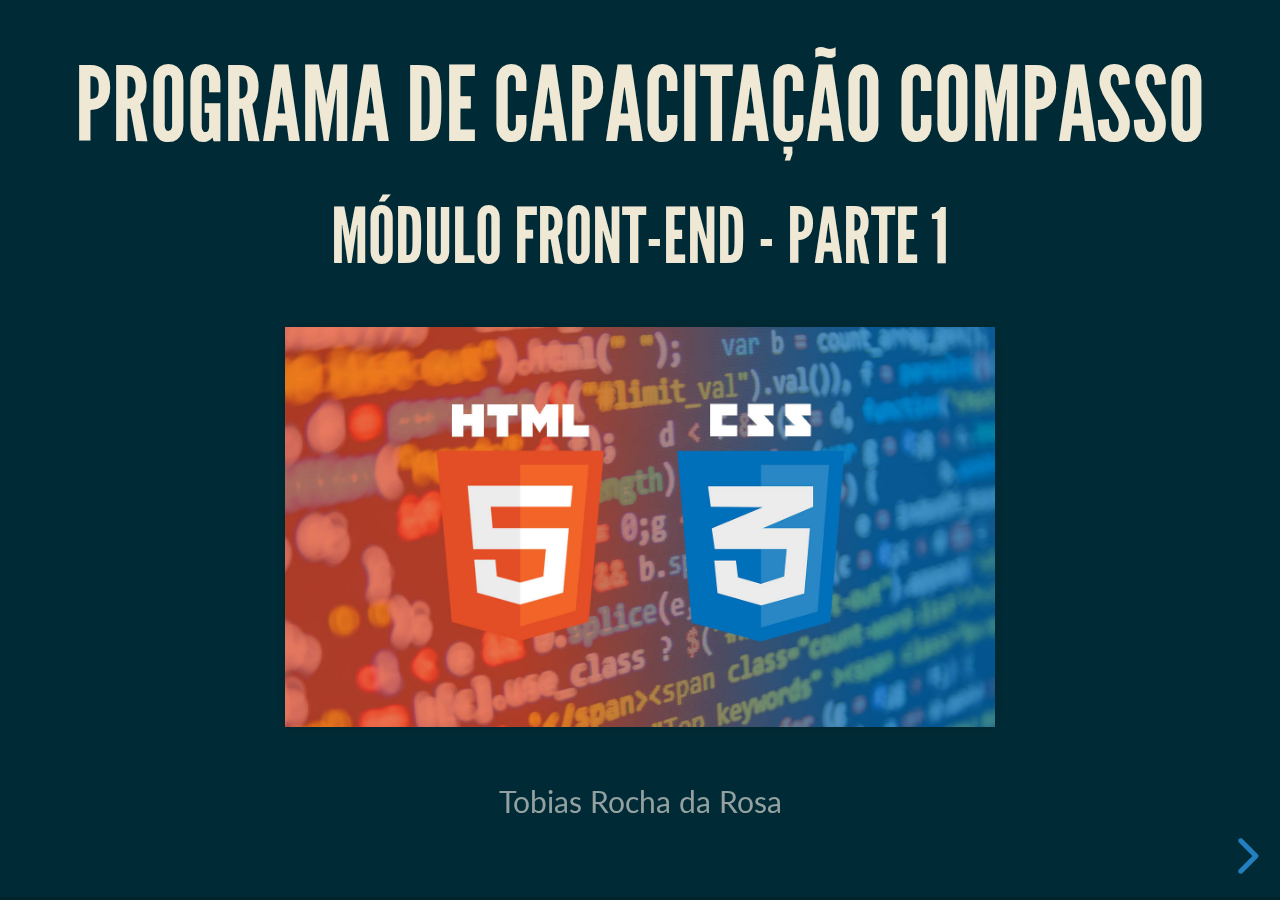
==== aula-01/index.html @ f0e47bf0 "first commit" ====
<!doctype html>
<html lang="pt-br">
	<head>
		<title>Programa de Capacitação Compasso - Módulo Front end</title>

		<meta charset="utf-8">
		<meta name="description" content="A framework for easily creating beautiful presentations using HTML">
		<meta name="author" content="TObias Rocha da Rosa">
		<meta name="apple-mobile-web-app-capable" content="yes">
		<meta name="apple-mobile-web-app-status-bar-style" content="black-translucent">
		<meta name="viewport" content="width=device-width, initial-scale=1.0, maximum-scale=1.0, user-scalable=no">

		<link rel="stylesheet" href="../css/reveal.css">
		<link rel="stylesheet" href="../css/theme/moon.css" id="theme">
		<link rel="stylesheet" href="../lib/css/zenburn.css">

		<!--[if lt IE 9]>
		<script src="lib/js/html5shiv.js"></script>
		<![endif]-->
	</head>
	<body>
		<div class="reveal">
			<div class="slides">
				<section>
					<h2>Programa de Capacitação Compasso</h2>
					<h3>Módulo front-end - parte 1</h3>
					<img class="img-index" src="../img/01.jpg">
					<p>
						<small>Tobias Rocha da Rosa</small>
					</p>
				</section>
				<section>
					<h2>
						Olá, eu sou o Tobias 
						<img class="icon-hello" src="../img/02.png">
					</h2>
					<ul>
						<li>Desenvolvedor front-end +- 5 anos</li>
						<li>Entusiasta do mundo OpenSource</li>
						<li>Trabalho na compasso há 2 anos e 5 meses</li>
					</ul>
				</section>
				<section>
					<h2>Tecnologias com as quais já trabalhei</h2>
					<img src="../img/technologies.png">
				</section>
				<section>
					<h2>Alguns projetos que já trabalhei na Compasso</h2>
				</section>
				<section>
					<h1>Apresentações</h1>
				</section>
				<section>
					<h2>Roteiro das aulas</h2>
					<ul>
						<li class="fragment">Explanação de conteúdo</li>
						<li class="fragment">Exercício para fixar os assuntos abordados</li>
						<li class="fragment">Acompanhamento das atividades através do github</li>
					</ul>
				</section>
				<section>
					<h2>Primeiros passos com git e github</h2>
					<ul>
						<li class="fragment">Criar um repositório no github chamado capacitacao-compasso-modulo-front-end</li>
						<li class="fragment">Clonar o repositório para o seu local</li>
					</ul>
				</section>
			</div>
		</div>

		<script src="../lib/js/head.min.js"></script>
		<script src="../js/reveal.js"></script>
		<script>
			Reveal.initialize({
				controls: true,
				progress: true,
				history: true,
				center: true,
				transition: 'slide', 
				dependencies: [
					{ src: '../lib/js/classList.js', condition: function() { return !document.body.classList; } },
					{ src: '../plugin/markdown/marked.js', condition: function() { return !!document.querySelector( '[data-markdown]' ); } },
					{ src: '../plugin/markdown/markdown.js', condition: function() { return !!document.querySelector( '[data-markdown]' ); } },
					{ src: '../plugin/highlight/highlight.js', async: true, callback: function() { hljs.initHighlightingOnLoad(); } },
					{ src: '../plugin/search/search.js', async: true },
					{ src: '../plugin/zoom-js/zoom.js', async: true },
					{ src: '../plugin/notes/notes.js', async: true }
				]
			});
		</script>
	</body>
</html>
---- css/theme/moon.css ----
/**
 * Solarized Dark theme for reveal.js.
 * Author: Achim Staebler
 */
@import url(../../lib/font/league-gothic/league-gothic.css);
@import url(https://fonts.googleapis.com/css?family=Lato:400,700,400italic,700italic);
/**
 * Solarized colors by Ethan Schoonover
 */
html * {
  color-profile: sRGB;
  rendering-intent: auto; }

/*********************************************
 * GLOBAL STYLES
 *********************************************/
body {
  background: #002b36;
  background-color: #002b36; }

.reveal {
  font-family: "Lato", sans-serif;
  font-size: 40px;
  font-weight: normal;
  color: #93a1a1; }

::selection {
  color: #fff;
  background: #d33682;
  text-shadow: none; }

::-moz-selection {
  color: #fff;
  background: #d33682;
  text-shadow: none; }

.reveal .slides > section,
.reveal .slides > section > section {
  line-height: 1.3;
  font-weight: inherit; }

/*********************************************
 * HEADERS
 *********************************************/
.reveal h1,
.reveal h2,
.reveal h3,
.reveal h4,
.reveal h5,
.reveal h6 {
  margin: 0 0 20px 0;
  color: #eee8d5;
  font-family: "League Gothic", Impact, sans-serif;
  font-weight: normal;
  line-height: 1.2;
  letter-spacing: normal;
  text-transform: uppercase;
  text-shadow: none;
  word-wrap: break-word; }

.reveal h1 {
  font-size: 3.77em; }

.reveal h2 {
  font-size: 2.11em; }

.reveal h3 {
  font-size: 1.55em; }

.reveal h4 {
  font-size: 1em; }

.reveal h1 {
  text-shadow: none; }

/*********************************************
 * OTHER
 *********************************************/
.reveal p {
  margin: 20px 0;
  line-height: 1.3; }

/* Ensure certain elements are never larger than the slide itself */
.reveal img,
.reveal video,
.reveal iframe {
  max-width: 95%;
  max-height: 95%; }

.reveal strong,
.reveal b {
  font-weight: bold; }

.reveal em {
  font-style: italic; }

.reveal ol,
.reveal dl,
.reveal ul {
  display: inline-block;
  text-align: left;
  margin: 0 0 0 1em; }

.reveal ol {
  list-style-type: decimal; }

.reveal ul {
  list-style-type: disc; }

.reveal ul ul {
  list-style-type: square; }

.reveal ul ul ul {
  list-style-type: circle; }

.reveal ul ul,
.reveal ul ol,
.reveal ol ol,
.reveal ol ul {
  display: block;
  margin-left: 40px; }

.reveal dt {
  font-weight: bold; }

.reveal dd {
  margin-left: 40px; }

.reveal blockquote {
  display: block;
  position: relative;
  width: 70%;
  margin: 20px auto;
  padding: 5px;
  font-style: italic;
  background: rgba(255, 255, 255, 0.05);
  box-shadow: 0px 0px 2px rgba(0, 0, 0, 0.2); }

.reveal blockquote p:first-child,
.reveal blockquote p:last-child {
  display: inline-block; }

.reveal q {
  font-style: italic; }

.reveal pre {
  display: block;
  position: relative;
  width: 90%;
  margin: 20px auto;
  text-align: left;
  font-size: 0.55em;
  font-family: monospace;
  line-height: 1.2em;
  word-wrap: break-word;
  box-shadow: 0px 0px 6px rgba(0, 0, 0, 0.3); }

.reveal code {
  font-family: monospace;
  text-transform: none; }

.reveal pre code {
  display: block;
  padding: 5px;
  overflow: auto;
  max-height: 400px;
  word-wrap: normal; }

.reveal table {
  margin: auto;
  border-collapse: collapse;
  border-spacing: 0; }

.reveal table th {
  font-weight: bold; }

.reveal table th,
.reveal table td {
  text-align: left;
  padding: 0.2em 0.5em 0.2em 0.5em;
  border-bottom: 1px solid; }

.reveal table th[align="center"],
.reveal table td[align="center"] {
  text-align: center; }

.reveal table th[align="right"],
.reveal table td[align="right"] {
  text-align: right; }

.reveal table tbody tr:last-child th,
.reveal table tbody tr:last-child td {
  border-bottom: none; }

.reveal sup {
  vertical-align: super; }

.reveal sub {
  vertical-align: sub; }

.reveal small {
  display: inline-block;
  font-size: 0.6em;
  line-height: 1.2em;
  vertical-align: top; }

.reveal small * {
  vertical-align: top; }

/*********************************************
 * LINKS
 *********************************************/
.reveal a {
  color: #268bd2;
  text-decoration: none;
  -webkit-transition: color .15s ease;
  -moz-transition: color .15s ease;
  transition: color .15s ease; }

.reveal a:hover {
  color: #78b9e6;
  text-shadow: none;
  border: none; }

.reveal .roll span:after {
  color: #fff;
  background: #1a6091; }

/*********************************************
 * IMAGES
 *********************************************/
.reveal section img {
  margin: 15px 0px;
  background: rgba(255, 255, 255, 0.12);
  border: 4px solid #93a1a1;
  box-shadow: 0 0 10px rgba(0, 0, 0, 0.15); }

.reveal section img.plain {
  border: 0;
  box-shadow: none; }

.reveal a img {
  -webkit-transition: all .15s linear;
  -moz-transition: all .15s linear;
  transition: all .15s linear; }

.reveal a:hover img {
  background: rgba(255, 255, 255, 0.2);
  border-color: #268bd2;
  box-shadow: 0 0 20px rgba(0, 0, 0, 0.55); }

/*********************************************
 * NAVIGATION CONTROLS
 *********************************************/
.reveal .controls {
  color: #268bd2; }

/*********************************************
 * PROGRESS BAR
 *********************************************/
.reveal .progress {
  background: rgba(0, 0, 0, 0.2);
  color: #268bd2; }

.reveal .progress span {
  -webkit-transition: width 800ms cubic-bezier(0.26, 0.86, 0.44, 0.985);
  -moz-transition: width 800ms cubic-bezier(0.26, 0.86, 0.44, 0.985);
  transition: width 800ms cubic-bezier(0.26, 0.86, 0.44, 0.985); }
---- lib/css/zenburn.css ----
/*

Zenburn style from voldmar.ru (c) Vladimir Epifanov <voldmar@voldmar.ru>
based on dark.css by Ivan Sagalaev

*/

.hljs {
  display: block;
  overflow-x: auto;
  padding: 0.5em;
  background: #3f3f3f;
  color: #dcdcdc;
}

.hljs-keyword,
.hljs-selector-tag,
.hljs-tag {
  color: #e3ceab;
}

.hljs-template-tag {
  color: #dcdcdc;
}

.hljs-number {
  color: #8cd0d3;
}

.hljs-variable,
.hljs-template-variable,
.hljs-attribute {
  color: #efdcbc;
}

.hljs-literal {
  color: #efefaf;
}

.hljs-subst {
  color: #8f8f8f;
}

.hljs-title,
.hljs-name,
.hljs-selector-id,
.hljs-selector-class,
.hljs-section,
.hljs-type {
  color: #efef8f;
}

.hljs-symbol,
.hljs-bullet,
.hljs-link {
  color: #dca3a3;
}

.hljs-deletion,
.hljs-string,
.hljs-built_in,
.hljs-builtin-name {
  color: #cc9393;
}

.hljs-addition,
.hljs-comment,
.hljs-quote,
.hljs-meta {
  color: #7f9f7f;
}


.hljs-emphasis {
  font-style: italic;
}

.hljs-strong {
  font-weight: bold;
}
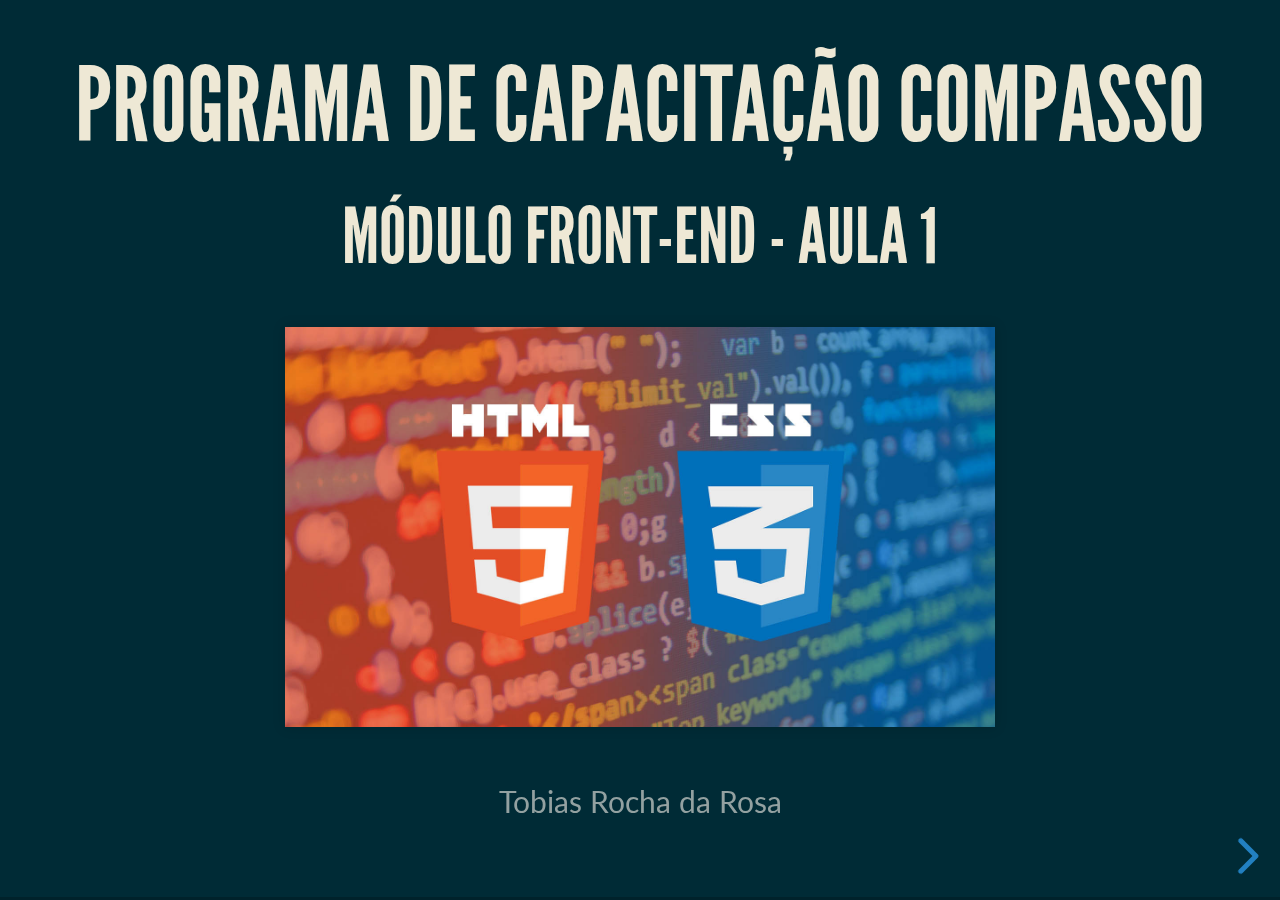
==== commit cbe96e22: "alter main title" ====
--- a/aula-01/index.html
+++ b/aula-01/index.html
@@ -10,9 +10,9 @@
 		<meta name="apple-mobile-web-app-status-bar-style" content="black-translucent">
 		<meta name="viewport" content="width=device-width, initial-scale=1.0, maximum-scale=1.0, user-scalable=no">
 
-		<link rel="stylesheet" href="../css/reveal.css">
-		<link rel="stylesheet" href="../css/theme/moon.css" id="theme">
-		<link rel="stylesheet" href="../lib/css/zenburn.css">
+		<link rel="stylesheet" href="../assets/css/reveal.css">
+		<link rel="stylesheet" href="../assets/css/theme/moon.css" id="theme">
+		<link rel="stylesheet" href="../assets/lib/css/zenburn.css">
 
 		<!--[if lt IE 9]>
 		<script src="lib/js/html5shiv.js"></script>
@@ -23,8 +23,8 @@
 			<div class="slides">
 				<section>
 					<h2>Programa de Capacitação Compasso</h2>
-					<h3>Módulo front-end - parte 1</h3>
-					<img class="img-index" src="../img/01.jpg">
+					<h3>Módulo front-end - aula 1</h3>
+					<img class="img-index" src="../assets/img/01.jpg">
 					<p>
 						<small>Tobias Rocha da Rosa</small>
 					</p>
@@ -32,7 +32,7 @@
 				<section>
 					<h2>
 						Olá, eu sou o Tobias 
-						<img class="icon-hello" src="../img/02.png">
+						<img class="icon-hello" src="../assets/img/02.png">
 					</h2>
 					<ul>
 						<li>Desenvolvedor front-end +- 5 anos</li>
@@ -42,10 +42,14 @@
 				</section>
 				<section>
 					<h2>Tecnologias com as quais já trabalhei</h2>
-					<img src="../img/technologies.png">
+					<img src="../assets/img/technologies.png">
 				</section>
 				<section>
-					<h2>Alguns projetos que já trabalhei na Compasso</h2>
+					<h2>Como é a rotina de trabaho da equipe de front-end na compasso</h2>
+				</section>
+				<section>
+					<h2>Projetos que já trabalhei na Compasso</h2>
+					<img src="../assets/img/work.png">
 				</section>
 				<section>
 					<h1>Apresentações</h1>
@@ -61,15 +65,113 @@
 				<section>
 					<h2>Primeiros passos com git e github</h2>
 					<ul>
+						<li class="fragment">Configurações iniciais do git	</li>
 						<li class="fragment">Criar um repositório no github chamado capacitacao-compasso-modulo-front-end</li>
 						<li class="fragment">Clonar o repositório para o seu local</li>
 					</ul>
 				</section>
+				<section>
+					<h2>Camadas de desenvolvimento</h2>
+					<p>Existem 3 linguagens básicas que utilizamos para criar websites:</p>
+					<ul>
+						<li class="fragment">
+							HTML: <span class="fragment">é a linguagem que irá exibir a informação.</span>
+						</li>
+						<li class="fragment">
+							CSS: <span class="fragment">é a linguagem que vai deixar essa informação estilizada.</span>
+						</li>
+						<li class="fragment">
+							Javascript: <span class="fragment">é a linguagem que vai fazer a informação receber alguns comportamentos.</span>
+						</li>
+					</ul>
+					<p></p>
+				</section>
+				<section>
+					<h2>HTML</h2>
+					<p>O acrônico HTML significa em inglês: HyperText Markup Language.</p>
+					<p>Se você tiver que guardar alguma coisa sobre o que é HTML, guarde isso: 
+						<strong class="fragment">HTML serve para dar significado e organizar a informação dos websites.</strong>
+					</p>
+				</section>
+				<section>
+					<h2>E como ele faz isso?</h2>
+					<p class="fragment">É simples, através das tags.</p>
+					<p class="fragment">Tags são o conjunto de caracteres que formam um elemento, ou seja, quando nos referenciamos à Tag "p" 
+						estamos falando disso: &lt;p&gt;</p>
+				</section>
+				<section>
+					<h2>Tipos de Tags</h2>
+					<p>Existem 2 tipos de tags:</p>
+					<ul>
+						<li class="fragment">
+							Tags que necessitam de fechamento.
+							<pre><code><p>A tag do elemento de parágrafo necessita de fechamento.</p></code></pre>
+						</li>
+						<li class="fragment">
+							Tags que não necessitam de fechamento.
+							<pre><code>Texto utilizando <br> quebra de linha</code></pre>
+						</li>
+					</ul>
+				</section>
+				<section>
+					<h2>Elementos</h2>
+					<p>Elementos são formados a partir de tags e entre as tags é que está o conteúdo do elemento.</p>
+					<div class="fragment">
+						<p>Exemplo</p>
+						<pre><code data-trim contenteditable>
+							<address>
+								<a href="http://tableless.com.br">Isto é um link</a>
+							</address>
+						</code></pre>
+					</div>
+				</section>
+				<section>
+					<h2>Não confunda Tags com Elementos</h2>
+					<p>As tags servem para marcar onde começam e terminam os elementos.</p>
+					<p>Já os elementos são uma parte conceitual/semântica que têm um começo e fim determinados.</p>
+				</section>
+				<section>
+					<h2>Atributos</h2>
+					<p>Atributos são informações que passamos na tag para que ela se comporte da maneira esperada. Os atributos também possuem 
+						nome e um valor.</p>
+					<ul>
+						<li class="fragment">Atributos globais: <span class="fragment">class, id, style.</span></li>
+						<li class="fragment">Atributos específicos: <span class="fragment">src, draggable, target.</span></li>
+					</ul>
+				</section>
+				<section>
+					<h2>Metatags</h2>
+					<p>Representada pela tag &lt;meta&gt; as metatags são diferenciadas das demais por não possuírem nenhum efeito visual na página, 
+						e sim por serem responsáveis por ações externas, como por exemplo informar à buscadores informações à respeito da página.</p>
+				</section>
+				<section>
+					<h2>Tipos de metatags</h2>
+					<ul>
+						<li class="fragment">Charset:  indica o formato de codificação de caracteres.</li>
+						<li class="fragment">Description: breve descrição da página.</li>
+						<li class="fragment">Author: nome do autor da página.</li>
+						<li class="fragment">Keywords: metatag responsável por fornecer informações relevantes aos motores de busca.</li>
+						<li class="fragment">Viewport: metatag útil para aplicações responsivas.</li>
+					</ul>
+				</section>
+				<section>
+					<h2>Estrutura básica de um documento html</h2>
+					<ul>
+						<li class="fragment">Definição do documento (doctype)</li>
+						<li class="fragment">Cabeçalho (head)</li>
+						<li class="fragment">Corpo (body)</li>
+					</ul>
+				</section>
+				<section>
+					<h2>Exercício prático</h2>
+					<p>Criar uma página HTML contendo as tags header, section, footer, títulos, parágrafos e links.</p>
+					<p>Sugestão de conteúdo: CV online.</p>
+				</section>
 			</div>
 		</div>
 
-		<script src="../lib/js/head.min.js"></script>
-		<script src="../js/reveal.js"></script>
+		<script src="../assets/lib/js/head.min.js"></script>
+		<script src="../assets/js/reveal.js"></script>
 		<script>
 			Reveal.initialize({
 				controls: true,
@@ -78,13 +180,13 @@
 				center: true,
 				transition: 'slide', 
 				dependencies: [
-					{ src: '../lib/js/classList.js', condition: function() { return !document.body.classList; } },
-					{ src: '../plugin/markdown/marked.js', condition: function() { return !!document.querySelector( '[data-markdown]' ); } },
-					{ src: '../plugin/markdown/markdown.js', condition: function() { return !!document.querySelector( '[data-markdown]' ); } },
-					{ src: '../plugin/highlight/highlight.js', async: true, callback: function() { hljs.initHighlightingOnLoad(); } },
-					{ src: '../plugin/search/search.js', async: true },
-					{ src: '../plugin/zoom-js/zoom.js', async: true },
-					{ src: '../plugin/notes/notes.js', async: true }
+					{ src: '../assets/lib/js/classList.js', condition: function() { return !document.body.classList; } },
+					{ src: '../assets/plugin/markdown/marked.js', condition: function() { return !!document.querySelector( '[data-markdown]' ); } },
+					{ src: '../assets/plugin/markdown/markdown.js', condition: function() { return !!document.querySelector( '[data-markdown]' ); } },
+					{ src: '../assets/plugin/highlight/highlight.js', async: true, callback: function() { hljs.initHighlightingOnLoad(); } },
+					{ src: '../assets/plugin/search/search.js', async: true },
+					{ src: '../assets/plugin/zoom-js/zoom.js', async: true },
+					{ src: '../assets/plugin/notes/notes.js', async: true }
 				]
 			});
 		</script>
--- a/assets/css/theme/moon.css
+++ b/assets/css/theme/moon.css
@@ -0,0 +1,268 @@
+/**
+ * Solarized Dark theme for reveal.js.
+ * Author: Achim Staebler
+ */
+@import url(../../lib/font/league-gothic/league-gothic.css);
+@import url(https://fonts.googleapis.com/css?family=Lato:400,700,400italic,700italic);
+/**
+ * Solarized colors by Ethan Schoonover
+ */
+html * {
+  color-profile: sRGB;
+  rendering-intent: auto; }
+
+/*********************************************
+ * GLOBAL STYLES
+ *********************************************/
+body {
+  background: #002b36;
+  background-color: #002b36; }
+
+.reveal {
+  font-family: "Lato", sans-serif;
+  font-size: 40px;
+  font-weight: normal;
+  color: #93a1a1; }
+
+::selection {
+  color: #fff;
+  background: #d33682;
+  text-shadow: none; }
+
+::-moz-selection {
+  color: #fff;
+  background: #d33682;
+  text-shadow: none; }
+
+.reveal .slides > section,
+.reveal .slides > section > section {
+  line-height: 1.3;
+  font-weight: inherit; }
+
+/*********************************************
+ * HEADERS
+ *********************************************/
+.reveal h1,
+.reveal h2,
+.reveal h3,
+.reveal h4,
+.reveal h5,
+.reveal h6 {
+  margin: 0 0 20px 0;
+  color: #eee8d5;
+  font-family: "League Gothic", Impact, sans-serif;
+  font-weight: normal;
+  line-height: 1.2;
+  letter-spacing: normal;
+  text-transform: uppercase;
+  text-shadow: none;
+  word-wrap: break-word; }
+
+.reveal h1 {
+  font-size: 3.77em; }
+
+.reveal h2 {
+  font-size: 2.11em; }
+
+.reveal h3 {
+  font-size: 1.55em; }
+
+.reveal h4 {
+  font-size: 1em; }
+
+.reveal h1 {
+  text-shadow: none; }
+
+/*********************************************
+ * OTHER
+ *********************************************/
+.reveal p {
+  margin: 20px 0;
+  line-height: 1.3; }
+
+/* Ensure certain elements are never larger than the slide itself */
+.reveal img,
+.reveal video,
+.reveal iframe {
+  max-width: 95%;
+  max-height: 95%; }
+
+.reveal strong,
+.reveal b {
+  font-weight: bold; }
+
+.reveal em {
+  font-style: italic; }
+
+.reveal ol,
+.reveal dl,
+.reveal ul {
+  display: inline-block;
+  text-align: left;
+  margin: 0 0 0 1em; }
+
+.reveal ol {
+  list-style-type: decimal; }
+
+.reveal ul {
+  list-style-type: disc; }
+
+.reveal ul ul {
+  list-style-type: square; }
+
+.reveal ul ul ul {
+  list-style-type: circle; }
+
+.reveal ul ul,
+.reveal ul ol,
+.reveal ol ol,
+.reveal ol ul {
+  display: block;
+  margin-left: 40px; }
+
+.reveal dt {
+  font-weight: bold; }
+
+.reveal dd {
+  margin-left: 40px; }
+
+.reveal blockquote {
+  display: block;
+  position: relative;
+  width: 70%;
+  margin: 20px auto;
+  padding: 5px;
+  font-style: italic;
+  background: rgba(255, 255, 255, 0.05);
+  box-shadow: 0px 0px 2px rgba(0, 0, 0, 0.2); }
+
+.reveal blockquote p:first-child,
+.reveal blockquote p:last-child {
+  display: inline-block; }
+
+.reveal q {
+  font-style: italic; }
+
+.reveal pre {
+  display: block;
+  position: relative;
+  width: 90%;
+  margin: 20px auto;
+  text-align: left;
+  font-size: 0.55em;
+  font-family: monospace;
+  line-height: 1.2em;
+  word-wrap: break-word;
+  box-shadow: 0px 0px 6px rgba(0, 0, 0, 0.3); }
+
+.reveal code {
+  font-family: monospace;
+  text-transform: none; }
+
+.reveal pre code {
+  display: block;
+  padding: 5px;
+  overflow: auto;
+  max-height: 400px;
+  word-wrap: normal; }
+
+.reveal table {
+  margin: auto;
+  border-collapse: collapse;
+  border-spacing: 0; }
+
+.reveal table th {
+  font-weight: bold; }
+
+.reveal table th,
+.reveal table td {
+  text-align: left;
+  padding: 0.2em 0.5em 0.2em 0.5em;
+  border-bottom: 1px solid; }
+
+.reveal table th[align="center"],
+.reveal table td[align="center"] {
+  text-align: center; }
+
+.reveal table th[align="right"],
+.reveal table td[align="right"] {
+  text-align: right; }
+
+.reveal table tbody tr:last-child th,
+.reveal table tbody tr:last-child td {
+  border-bottom: none; }
+
+.reveal sup {
+  vertical-align: super; }
+
+.reveal sub {
+  vertical-align: sub; }
+
+.reveal small {
+  display: inline-block;
+  font-size: 0.6em;
+  line-height: 1.2em;
+  vertical-align: top; }
+
+.reveal small * {
+  vertical-align: top; }
+
+/*********************************************
+ * LINKS
+ *********************************************/
+.reveal a {
+  color: #268bd2;
+  text-decoration: none;
+  -webkit-transition: color .15s ease;
+  -moz-transition: color .15s ease;
+  transition: color .15s ease; }
+
+.reveal a:hover {
+  color: #78b9e6;
+  text-shadow: none;
+  border: none; }
+
+.reveal .roll span:after {
+  color: #fff;
+  background: #1a6091; }
+
+/*********************************************
+ * IMAGES
+ *********************************************/
+.reveal section img {
+  margin: 15px 0px;
+  background: rgba(255, 255, 255, 0.12);
+  border: 4px solid #93a1a1;
+  box-shadow: 0 0 10px rgba(0, 0, 0, 0.15); }
+
+.reveal section img.plain {
+  border: 0;
+  box-shadow: none; }
+
+.reveal a img {
+  -webkit-transition: all .15s linear;
+  -moz-transition: all .15s linear;
+  transition: all .15s linear; }
+
+.reveal a:hover img {
+  background: rgba(255, 255, 255, 0.2);
+  border-color: #268bd2;
+  box-shadow: 0 0 20px rgba(0, 0, 0, 0.55); }
+
+/*********************************************
+ * NAVIGATION CONTROLS
+ *********************************************/
+.reveal .controls {
+  color: #268bd2; }
+
+/*********************************************
+ * PROGRESS BAR
+ *********************************************/
+.reveal .progress {
+  background: rgba(0, 0, 0, 0.2);
+  color: #268bd2; }
+
+.reveal .progress span {
+  -webkit-transition: width 800ms cubic-bezier(0.26, 0.86, 0.44, 0.985);
+  -moz-transition: width 800ms cubic-bezier(0.26, 0.86, 0.44, 0.985);
+  transition: width 800ms cubic-bezier(0.26, 0.86, 0.44, 0.985); }
--- a/assets/lib/css/zenburn.css
+++ b/assets/lib/css/zenburn.css
@@ -0,0 +1,80 @@
+/*
+
+Zenburn style from voldmar.ru (c) Vladimir Epifanov <voldmar@voldmar.ru>
+based on dark.css by Ivan Sagalaev
+
+*/
+
+.hljs {
+  display: block;
+  overflow-x: auto;
+  padding: 0.5em;
+  background: #3f3f3f;
+  color: #dcdcdc;
+}
+
+.hljs-keyword,
+.hljs-selector-tag,
+.hljs-tag {
+  color: #e3ceab;
+}
+
+.hljs-template-tag {
+  color: #dcdcdc;
+}
+
+.hljs-number {
+  color: #8cd0d3;
+}
+
+.hljs-variable,
+.hljs-template-variable,
+.hljs-attribute {
+  color: #efdcbc;
+}
+
+.hljs-literal {
+  color: #efefaf;
+}
+
+.hljs-subst {
+  color: #8f8f8f;
+}
+
+.hljs-title,
+.hljs-name,
+.hljs-selector-id,
+.hljs-selector-class,
+.hljs-section,
+.hljs-type {
+  color: #efef8f;
+}
+
+.hljs-symbol,
+.hljs-bullet,
+.hljs-link {
+  color: #dca3a3;
+}
+
+.hljs-deletion,
+.hljs-string,
+.hljs-built_in,
+.hljs-builtin-name {
+  color: #cc9393;
+}
+
+.hljs-addition,
+.hljs-comment,
+.hljs-quote,
+.hljs-meta {
+  color: #7f9f7f;
+}
+
+
+.hljs-emphasis {
+  font-style: italic;
+}
+
+.hljs-strong {
+  font-weight: bold;
+}
